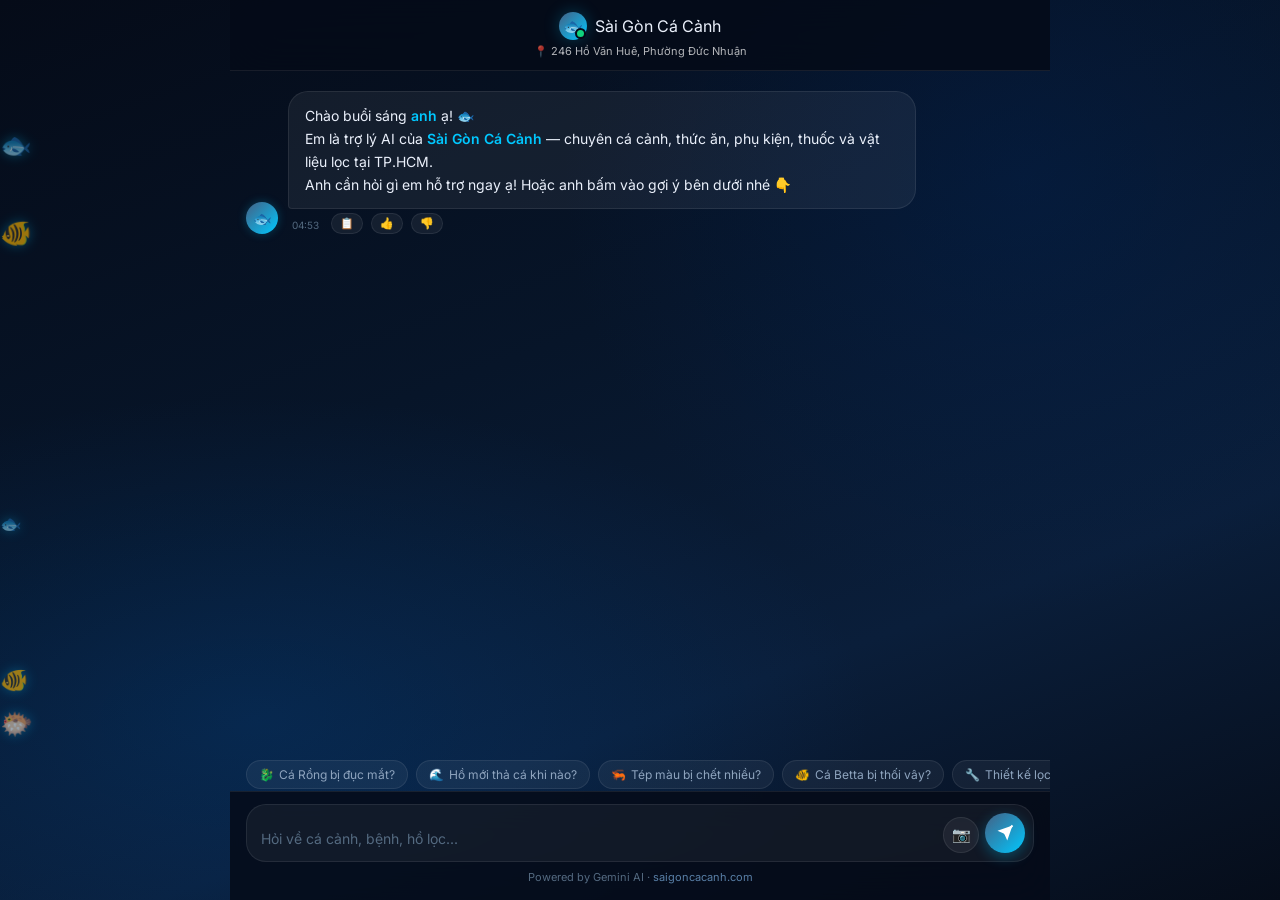
==== index.html @ 9c9b4a6a "Update address to Phuong Duc Nhuan" ====
<!DOCTYPE html>
<html lang="vi">
<head>
  <meta charset="UTF-8" />
  <meta name="viewport" content="width=device-width, initial-scale=1.0" />
  <meta http-equiv="Cache-Control" content="no-cache, no-store, must-revalidate">
  <meta http-equiv="Pragma" content="no-cache">
  <meta http-equiv="Expires" content="0">
  <title>Sài Gòn Cá Cảnh — Trợ Lý AI 🐟</title>
  <meta name="description" content="Hỏi AI về cá cảnh, kỹ thuật nuôi hồ, bệnh cá, sản phẩm từ Sài Gòn Cá Cảnh TP.HCM" />
  <link rel="icon" href="data:image/svg+xml,<svg xmlns='http://www.w3.org/2000/svg' viewBox='0 0 100 100'><text y='.9em' font-size='90'>🐟</text></svg>" />
  <link href="https://fonts.googleapis.com/css2?family=Inter:wght@300;400;500;600;700&display=swap" rel="stylesheet" />
  <link rel="stylesheet" href="style.css" />
  <link rel="stylesheet" href="style-extra.css" />
  <!-- Google Identity Services -->
  <script src="https://accounts.google.com/gsi/client" async defer></script>
</head>
<body>

<!-- ═══ OCEAN BACKGROUND ═══ -->
<div class="ocean-bg">
  <div class="bubbles" id="bubbles"></div>
  <div class="fish-container" id="fish-container"></div>
</div>

<!-- ═══ MAIN APP ═══ -->
<div class="app-wrapper" id="app-wrapper" style="display:flex">

  <header class="chat-header" style="justify-content:center; padding: 12px; flex-direction:column; align-items:center; text-align:center;">
    <div style="display:flex; align-items:center; gap:8px;">
      <div class="bot-avatar" style="width:28px;height:28px;font-size:16px;">🐟</div>
      <div class="bot-name" style="font-size:16px;">Sài Gòn Cá Cảnh</div>
    </div>
    <div style="font-size:11px; color:rgba(255,255,255,0.7); margin-top:4px;">
      📍 246 Hồ Văn Huê, Phường Đức Nhuận
    </div>
  </header>

  <!-- USER INFO BAR (hiện sau khi đăng nhập) -->
  <div class="user-bar" id="user-bar" style="display:none">
    <div class="user-bar-inner">
      <img id="user-avatar" src="" alt="" />
      <span id="user-name-bar">Thành viên</span>
      <span class="member-badge">✓ Thành viên</span>
      <button onclick="signOut()" class="btn-signout">Đăng xuất</button>
    </div>
  </div>

  <!-- MESSAGES -->
  <div class="messages-area" id="messages-area">
    <!-- populated by JS -->
  </div>

  <!-- QUICK REPLIES BAR -->
  <div class="quick-replies-bar" id="quick-replies-bar">
    <!-- populated by JS -->
  </div>

  <!-- IMAGE PREVIEW -->
  <div class="img-preview-wrap" id="img-preview-wrap">
    <div class="img-preview-inner">
      <img id="img-preview" src="" alt="preview" />
      <div>
        <div style="font-size:12px;color:var(--accent);margin-bottom:4px">🔬 Gửi ảnh để AI chẩn đoán</div>
        <button class="btn-remove-img" onclick="removeImage()">✕</button>
      </div>
    </div>
  </div>

  <!-- INPUT AREA -->
  <div class="input-area">
    <div class="input-row">
      <textarea
        id="user-input"
        placeholder="Hỏi về cá cảnh, bệnh, hồ lọc..."
        rows="1"
        onkeydown="handleKeyDown(event)"
        oninput="autoResize(this)"
      ></textarea>
      <div class="input-actions">
        <button class="btn-attach" title="Gửi ảnh cá bệnh để AI chẩn đoán">
          📷
          <input type="file" accept="image/*" onchange="handleImageUpload(event)" />
        </button>
        <button class="btn-send" id="send-btn" onclick="sendMessage()">
          <svg width="18" height="18" viewBox="0 0 24 24" fill="none" stroke="white" stroke-width="2.5">
            <line x1="22" y1="2" x2="11" y2="13"></line>
            <polygon points="22 2 15 22 11 13 2 9 22 2" fill="white" stroke="none"></polygon>
          </svg>
        </button>
      </div>
    </div>
    <div class="input-hint">
      Powered by Gemini AI ·
      <a href="https://saigoncacanh.com" target="_blank">saigoncacanh.com</a>
    </div>
  </div>
</div>



<!-- Scripts -->
<script src="knowledge-base.js?v=4.6"></script>
<script src="products.js?v=4.6"></script>
<script src="chatbot.js?v=4.6"></script>

</body>
</html>
---- style.css ----
/* ============================================================
   CHATBOT.SAIGONCACANH.COM — STYLES
   Design: Dark Ocean Premium Theme
   Colors: #0a0f1e (bg) | #446084 (brand) | #00d4ff (accent)
   ============================================================ */

@import url('https://fonts.googleapis.com/css2?family=Inter:wght@300;400;500;600;700&display=swap');

/* ─── RESET & BASE ─────────────────────────────────────────── */
*, *::before, *::after { box-sizing: border-box; margin: 0; padding: 0; }

:root {
  --bg-deep:      #050b18;
  --bg-dark:      #0a1628;
  --bg-card:      rgba(255,255,255,0.05);
  --bg-card-hover:rgba(255,255,255,0.08);
  --brand:        #446084;
  --brand-light:  #5a80a8;
  --accent:       #00c8ff;
  --accent-glow:  rgba(0,200,255,0.25);
  --gold:         #f5c842;
  --success:      #10d47e;
  --danger:       #ff5252;
  --text-primary: #eaf0fb;
  --text-secondary:#8fa5bf;
  --text-muted:   #546a80;
  --border:       rgba(255,255,255,0.08);
  --border-bright:rgba(0,200,255,0.25);
  --glass:        rgba(10,22,40,0.7);
  --radius-sm:    8px;
  --radius-md:    14px;
  --radius-lg:    20px;
  --radius-xl:    28px;
  --shadow-sm:    0 2px 12px rgba(0,0,0,0.3);
  --shadow-md:    0 8px 32px rgba(0,0,0,0.5);
  --shadow-glow:  0 0 30px rgba(0,200,255,0.15);
  --transition:   0.25s cubic-bezier(0.4,0,0.2,1);
  --font:         'Inter', -apple-system, sans-serif;
}

html { height: 100%; scroll-behavior: smooth; }

body {
  font-family: var(--font);
  background: var(--bg-deep);
  color: var(--text-primary);
  height: 100%;
  min-height: 100vh;
  overflow-x: hidden;
  -webkit-font-smoothing: antialiased;
}

/* ─── OCEAN BACKGROUND ─────────────────────────────────────── */
.ocean-bg {
  position: fixed; inset: 0; z-index: 0;
  background:
    radial-gradient(ellipse 80% 60% at 20% 80%, rgba(0,80,160,0.25) 0%, transparent 60%),
    radial-gradient(ellipse 60% 80% at 80% 20%, rgba(0,40,100,0.3) 0%, transparent 60%),
    linear-gradient(160deg, #050b18 0%, #071529 40%, #0a1e3a 70%, #060d1a 100%);
  overflow: hidden;
}

/* Bubbles */
.bubbles { position: absolute; inset: 0; pointer-events: none; }
.bubble {
  position: absolute;
  bottom: -60px;
  border-radius: 50%;
  background: radial-gradient(circle at 30% 30%, rgba(0,200,255,0.4), rgba(0,100,200,0.1));
  border: 1px solid rgba(0,200,255,0.2);
  animation: floatUp linear infinite;
  opacity: 0;
}
@keyframes floatUp {
  0%   { transform: translateY(0) translateX(0) scale(1); opacity: 0; }
  10%  { opacity: 0.6; }
  90%  { opacity: 0.2; }
  100% { transform: translateY(-110vh) translateX(30px) scale(0.5); opacity: 0; }
}

/* Fish swimming */
.fish-container { position: absolute; inset: 0; pointer-events: none; }
.fish {
  position: absolute;
  font-size: 22px;
  animation: swimAcross linear infinite;
  filter: drop-shadow(0 0 6px rgba(0,200,255,0.5));
  opacity: 0.6;
}
.fish.flipped { transform: scaleX(-1); }
@keyframes swimAcross {
  0%   { transform: translateX(-80px); opacity: 0; }
  5%   { opacity: 0.7; }
  95%  { opacity: 0.7; }
  100% { transform: translateX(calc(100vw + 80px)); opacity: 0; }
}

/* ─── LAYOUT ────────────────────────────────────────────────── */
.app-wrapper {
  position: relative; z-index: 1;
  display: flex; flex-direction: column;
  height: 100vh; height: 100dvh;
  max-width: 820px;
  margin: 0 auto;
}

/* ─── HEADER ────────────────────────────────────────────────── */
.chat-header {
  display: flex; align-items: center; justify-content: space-between;
  padding: 14px 20px;
  background: rgba(5,11,24,0.85);
  backdrop-filter: blur(20px);
  border-bottom: 1px solid var(--border);
  flex-shrink: 0;
  position: relative;
  z-index: 10;
}

.header-left { display: flex; align-items: center; gap: 14px; }

.bot-avatar {
  width: 44px; height: 44px;
  background: linear-gradient(135deg, var(--brand), var(--accent));
  border-radius: 50%;
  display: flex; align-items: center; justify-content: center;
  font-size: 22px;
  box-shadow: 0 0 16px var(--accent-glow);
  position: relative; flex-shrink: 0;
}
.bot-avatar::after {
  content: '';
  position: absolute; bottom: 1px; right: 1px;
  width: 11px; height: 11px;
  background: var(--success);
  border-radius: 50%;
  border: 2px solid var(--bg-deep);
}

.bot-info .bot-name {
  font-size: 15px; font-weight: 600;
  color: var(--text-primary);
  letter-spacing: 0.01em;
}
.bot-info .bot-status {
  font-size: 11px; color: var(--success);
  display: flex; align-items: center; gap: 4px; margin-top: 1px;
}
.bot-info .bot-status::before {
  content: ''; width: 6px; height: 6px;
  background: var(--success); border-radius: 50%;
  animation: pulse 2s ease infinite;
}
@keyframes pulse { 0%,100%{opacity:1} 50%{opacity:0.4} }

.header-right { display: flex; align-items: center; gap: 10px; }

.btn-zalo {
  display: flex; align-items: center; gap: 6px;
  padding: 7px 14px;
  background: linear-gradient(135deg, #0068ff, #0050cc);
  color: white; text-decoration: none;
  border-radius: 20px;
  font-size: 12px; font-weight: 600;
  transition: var(--transition);
  box-shadow: 0 4px 12px rgba(0,104,255,0.4);
  white-space: nowrap;
}
.btn-zalo:hover {
  transform: translateY(-1px);
  box-shadow: 0 6px 20px rgba(0,104,255,0.5);
}

.btn-hotline {
  display: flex; align-items: center; gap: 5px;
  padding: 7px 12px;
  background: rgba(255,255,255,0.07);
  border: 1px solid var(--border);
  color: var(--text-secondary);
  text-decoration: none; border-radius: 20px;
  font-size: 11px;
  transition: var(--transition);
}
.btn-hotline:hover { background: rgba(255,255,255,0.12); color: var(--text-primary); }

.btn-icon-header {
  width: 34px; height: 34px;
  background: rgba(255,255,255,0.06);
  border: 1px solid var(--border);
  color: var(--text-secondary);
  border-radius: 50%;
  display: flex; align-items: center; justify-content: center;
  cursor: pointer; font-size: 14px;
  transition: var(--transition);
}
.btn-icon-header:hover { background: rgba(255,255,255,0.12); color: var(--text-primary); }

/* ─── WELCOME SCREEN ────────────────────────────────────────── */
.welcome-screen {
  flex: 1; display: flex; flex-direction: column;
  align-items: center; justify-content: center;
  padding: 30px 20px; text-align: center;
  gap: 24px; overflow-y: auto;
}

.welcome-badge {
  display: inline-flex; align-items: center; gap: 8px;
  padding: 6px 16px;
  background: rgba(0,200,255,0.1);
  border: 1px solid var(--border-bright);
  border-radius: 20px;
  font-size: 12px; color: var(--accent);
  font-weight: 500;
}

.welcome-screen h1 {
  font-size: clamp(22px, 5vw, 32px);
  font-weight: 700; line-height: 1.2;
  background: linear-gradient(135deg, #eaf0fb 0%, var(--accent) 100%);
  -webkit-background-clip: text; -webkit-text-fill-color: transparent;
  background-clip: text;
}

.welcome-screen p {
  font-size: 14px; color: var(--text-secondary);
  line-height: 1.7; max-width: 480px;
}

.welcome-features {
  display: flex; gap: 12px; flex-wrap: wrap;
  justify-content: center; max-width: 500px;
}
.feature-chip {
  display: flex; align-items: center; gap: 6px;
  padding: 8px 14px;
  background: var(--bg-card);
  border: 1px solid var(--border);
  border-radius: 12px;
  font-size: 12px; color: var(--text-secondary);
  transition: var(--transition);
}
.feature-chip:hover { border-color: var(--border-bright); color: var(--text-primary); }

.welcome-grid {
  display: grid;
  grid-template-columns: repeat(auto-fill, minmax(200px, 1fr));
  gap: 10px; width: 100%; max-width: 560px;
}
.suggest-card {
  display: flex; align-items: center; gap: 10px;
  padding: 12px 14px;
  background: var(--bg-card);
  border: 1px solid var(--border);
  border-radius: var(--radius-md);
  cursor: pointer; text-align: left;
  transition: var(--transition); color: var(--text-primary);
  font-size: 13px; font-family: var(--font);
}
.suggest-card:hover {
  background: var(--bg-card-hover);
  border-color: var(--border-bright);
  transform: translateY(-2px);
  box-shadow: var(--shadow-glow);
}
.suggest-card span.icon { font-size: 20px; flex-shrink: 0; }

/* ─── MESSAGES AREA ─────────────────────────────────────────── */
.messages-area {
  flex: 1; overflow-y: auto; overflow-x: hidden;
  padding: 20px 16px 10px;
  display: flex; flex-direction: column; gap: 6px;
  scroll-behavior: smooth;
}
.messages-area::-webkit-scrollbar { width: 4px; }
.messages-area::-webkit-scrollbar-track { background: transparent; }
.messages-area::-webkit-scrollbar-thumb { background: var(--brand); border-radius: 4px; }

/* Day divider */
.day-divider {
  text-align: center; margin: 12px 0;
  font-size: 11px; color: var(--text-muted);
  position: relative;
}
.day-divider::before, .day-divider::after {
  content: ''; position: absolute; top: 50%;
  width: calc(50% - 50px); height: 1px;
  background: var(--border);
}
.day-divider::before { left: 0; }
.day-divider::after  { right: 0; }

/* Message row */
.msg-row {
  display: flex; gap: 10px; max-width: 85%;
  animation: msgIn 0.3s cubic-bezier(0.4,0,0.2,1);
}
@keyframes msgIn {
  from { opacity: 0; transform: translateY(10px); }
  to   { opacity: 1; transform: translateY(0); }
}
.msg-row.user { align-self: flex-end; flex-direction: row-reverse; }
.msg-row.bot  { align-self: flex-start; }

.msg-avatar {
  width: 32px; height: 32px;
  border-radius: 50%; flex-shrink: 0;
  display: flex; align-items: center; justify-content: center;
  font-size: 15px; align-self: flex-end;
}
.msg-row.bot .msg-avatar {
  background: linear-gradient(135deg, var(--brand), var(--accent));
  box-shadow: 0 0 10px var(--accent-glow);
}
.msg-row.user .msg-avatar {
  background: linear-gradient(135deg, #3a4a6b, #2a3550);
  border: 1px solid rgba(255,255,255,0.1);
}

.msg-bubble {
  padding: 12px 16px;
  border-radius: var(--radius-lg);
  font-size: 14px; line-height: 1.65;
  word-break: break-word; position: relative;
}
.msg-row.bot .msg-bubble {
  background: rgba(255,255,255,0.06);
  border: 1px solid var(--border);
  border-bottom-left-radius: 4px;
  color: var(--text-primary);
}
.msg-row.user .msg-bubble {
  background: linear-gradient(135deg, var(--brand) 0%, #2e5070 100%);
  border: 1px solid rgba(68,96,132,0.5);
  border-bottom-right-radius: 4px;
  color: white;
}

/* Bubble text formatting */
.msg-bubble strong { color: var(--accent); font-weight: 600; }
.msg-bubble em { font-style: italic; color: var(--text-secondary); }
.msg-bubble a { color: var(--accent); text-decoration: underline; }
.msg-bubble a:hover { color: white; }
.msg-bubble ul, .msg-bubble ol { padding-left: 18px; margin: 6px 0; }
.msg-bubble li { margin-bottom: 4px; }
.msg-bubble code {
  background: rgba(0,0,0,0.3); padding: 2px 6px;
  border-radius: 4px; font-size: 12px; color: var(--accent);
}

/* Article link card */
.article-card {
  margin-top: 10px; padding: 10px 12px;
  background: rgba(0,200,255,0.05);
  border: 1px solid rgba(0,200,255,0.2);
  border-radius: var(--radius-md);
  display: flex; align-items: center; gap: 8px;
}
.article-card a {
  font-size: 12px; color: var(--accent);
  text-decoration: none; flex: 1; line-height: 1.4;
}
.article-card a:hover { text-decoration: underline; }
.article-card .read-icon { font-size: 16px; flex-shrink: 0; }

/* Image in message */
.msg-image {
  max-width: 220px; border-radius: var(--radius-md);
  margin-bottom: 8px; display: block;
  border: 1px solid var(--border);
}

/* Message actions */
.msg-actions {
  display: flex; gap: 6px;
  margin-top: 6px; justify-content: flex-end;
}
.msg-action-btn {
  background: rgba(255,255,255,0.06); border: 1px solid var(--border);
  color: var(--text-muted); font-size: 11px;
  padding: 3px 8px; border-radius: 20px; cursor: pointer;
  transition: var(--transition); display: flex; align-items: center; gap: 4px;
}
.msg-action-btn:hover { background: rgba(255,255,255,0.12); color: var(--text-primary); }

/* Timestamp */
.msg-time {
  font-size: 10px; color: var(--text-muted);
  margin-top: 3px; padding: 0 4px;
}
.msg-row.user .msg-time { text-align: right; }

/* ─── TYPING INDICATOR ──────────────────────────────────────── */
.typing-indicator .msg-bubble {
  display: flex; align-items: center; gap: 5px;
  padding: 14px 18px; min-width: 60px;
}
.typing-dot {
  width: 7px; height: 7px;
  background: var(--accent);
  border-radius: 50%;
  animation: typingBounce 1.4s ease infinite;
}
.typing-dot:nth-child(2) { animation-delay: 0.2s; }
.typing-dot:nth-child(3) { animation-delay: 0.4s; }
@keyframes typingBounce {
  0%,60%,100%{ transform: translateY(0); opacity: 0.5; }
  30%        { transform: translateY(-8px); opacity: 1; }
}

/* ─── QUICK REPLIES ─────────────────────────────────────────── */
.quick-replies-bar {
  display: flex; gap: 8px; padding: 8px 16px 2px;
  overflow-x: auto; flex-shrink: 0;
}
.quick-replies-bar::-webkit-scrollbar { display: none; }
.qr-chip {
  display: flex; align-items: center; gap: 5px;
  padding: 6px 12px; white-space: nowrap;
  background: var(--bg-card);
  border: 1px solid var(--border);
  border-radius: 20px; cursor: pointer;
  font-size: 12px; color: var(--text-secondary);
  font-family: var(--font);
  transition: var(--transition);
}
.qr-chip:hover {
  border-color: var(--border-bright);
  color: var(--text-primary);
  background: var(--bg-card-hover);
}

/* ─── INPUT AREA ────────────────────────────────────────────── */
.input-area {
  padding: 12px 16px 16px; flex-shrink: 0;
  background: rgba(5,11,24,0.85);
  backdrop-filter: blur(20px);
  border-top: 1px solid var(--border);
}

.input-row {
  display: flex; align-items: flex-end; gap: 10px;
  background: rgba(255,255,255,0.05);
  border: 1px solid var(--border);
  border-radius: var(--radius-lg);
  padding: 8px 8px 8px 14px;
  transition: var(--transition);
}
.input-row:focus-within {
  border-color: var(--border-bright);
  box-shadow: 0 0 0 3px var(--accent-glow);
}

#user-input {
  flex: 1; background: transparent; border: none; outline: none;
  color: var(--text-primary); font-family: var(--font);
  font-size: 14px; line-height: 1.5;
  resize: none; max-height: 120px; min-height: 22px;
  padding: 4px 0;
}
#user-input::placeholder { color: var(--text-muted); }
#user-input::-webkit-scrollbar { width: 3px; }
#user-input::-webkit-scrollbar-thumb { background: var(--border); border-radius: 3px; }

.input-actions { display: flex; align-items: flex-end; gap: 6px; flex-shrink: 0; }

.btn-attach {
  width: 36px; height: 36px;
  background: rgba(255,255,255,0.06);
  border: 1px solid var(--border);
  border-radius: 50%; cursor: pointer;
  display: flex; align-items: center; justify-content: center;
  font-size: 15px; transition: var(--transition); color: var(--text-secondary);
  position: relative;
}
.btn-attach:hover { background: rgba(255,255,255,0.12); color: var(--accent); }
.btn-attach input[type="file"] {
  position: absolute; inset: 0; opacity: 0; cursor: pointer; font-size: 0;
}

.btn-send {
  width: 40px; height: 40px;
  background: linear-gradient(135deg, var(--brand), var(--accent));
  border: none; border-radius: 50%; cursor: pointer;
  display: flex; align-items: center; justify-content: center;
  transition: var(--transition); flex-shrink: 0;
  box-shadow: 0 4px 14px rgba(0,200,255,0.3);
}
.btn-send:hover { transform: scale(1.08); box-shadow: 0 6px 20px rgba(0,200,255,0.45); }
.btn-send:active { transform: scale(0.96); }
.btn-send:disabled { opacity: 0.5; cursor: not-allowed; transform: none; }
.btn-send svg { color: white; }

.input-hint {
  text-align: center; font-size: 11px; color: var(--text-muted);
  margin-top: 8px;
}
.input-hint a { color: var(--brand-light); text-decoration: none; }
.input-hint a:hover { color: var(--accent); }

/* Preview image before sending */
.img-preview-wrap {
  padding: 8px 16px 0;
  display: none; flex-shrink: 0;
}
.img-preview-inner {
  display: inline-flex; align-items: center; gap: 8px;
  background: var(--bg-card);
  border: 1px solid var(--border);
  border-radius: var(--radius-md);
  padding: 8px 10px;
}
.img-preview-inner img { height: 60px; border-radius: 6px; }
.btn-remove-img {
  background: var(--danger); border: none; color: white;
  width: 22px; height: 22px; border-radius: 50%;
  cursor: pointer; font-size: 12px; display: flex;
  align-items: center; justify-content: center;
}

/* ─── API KEY SETUP OVERLAY ─────────────────────────────────── */
.setup-overlay {
  position: fixed; inset: 0; z-index: 100;
  background: rgba(0,0,0,0.85);
  backdrop-filter: blur(12px);
  display: flex; align-items: center; justify-content: center;
  padding: 20px;
}
.setup-box {
  background: linear-gradient(160deg, #0d1e35, #071525);
  border: 1px solid var(--border-bright);
  border-radius: var(--radius-xl);
  padding: 36px 32px;
  max-width: 460px; width: 100%;
  box-shadow: var(--shadow-md), var(--shadow-glow);
}
.setup-box h2 {
  font-size: 22px; font-weight: 700;
  background: linear-gradient(135deg, #eaf0fb, var(--accent));
  -webkit-background-clip: text; -webkit-text-fill-color: transparent;
  background-clip: text; margin-bottom: 10px;
}
.setup-box p { font-size: 13px; color: var(--text-secondary); line-height: 1.6; margin-bottom: 20px; }
.setup-steps {
  display: flex; flex-direction: column; gap: 10px;
  margin-bottom: 20px;
}
.setup-step {
  display: flex; align-items: flex-start; gap: 12px;
  background: var(--bg-card); border: 1px solid var(--border);
  border-radius: var(--radius-md); padding: 10px 14px;
}
.step-num {
  width: 24px; height: 24px; background: var(--brand);
  border-radius: 50%; display: flex; align-items: center;
  justify-content: center; font-size: 11px; font-weight: 700;
  flex-shrink: 0; margin-top: 1px;
}
.step-text { font-size: 13px; color: var(--text-secondary); line-height: 1.5; }
.step-text a { color: var(--accent); }

.api-input-wrap { position: relative; margin-bottom: 16px; }
.api-input-wrap input {
  width: 100%; padding: 12px 50px 12px 14px;
  background: rgba(0,0,0,0.3);
  border: 1px solid var(--border);
  border-radius: var(--radius-md); color: var(--text-primary);
  font-family: var(--font); font-size: 13px;
  outline: none; transition: var(--transition);
  letter-spacing: 0.03em;
}
.api-input-wrap input:focus { border-color: var(--border-bright); box-shadow: 0 0 0 3px var(--accent-glow); }
.btn-toggle-key {
  position: absolute; right: 12px; top: 50%; transform: translateY(-50%);
  background: none; border: none; color: var(--text-muted); cursor: pointer;
  font-size: 16px;
}

.btn-activate {
  width: 100%; padding: 13px;
  background: linear-gradient(135deg, var(--brand), var(--accent));
  border: none; border-radius: var(--radius-md);
  color: white; font-family: var(--font); font-size: 14px; font-weight: 600;
  cursor: pointer; transition: var(--transition);
  box-shadow: 0 4px 16px rgba(0,200,255,0.3);
}
.btn-activate:hover { transform: translateY(-2px); box-shadow: 0 8px 24px rgba(0,200,255,0.4); }

.setup-note { font-size: 11px; color: var(--text-muted); margin-top: 12px; text-align: center; line-height: 1.5; }
.setup-note a { color: var(--brand-light); }

/* ─── TOAST NOTIFICATION ────────────────────────────────────── */
.toast {
  position: fixed; top: 20px; left: 50%; transform: translateX(-50%);
  z-index: 999; padding: 10px 20px;
  background: rgba(10,22,40,0.95); border: 1px solid var(--border-bright);
  border-radius: 30px; font-size: 13px;
  color: var(--text-primary); box-shadow: var(--shadow-md);
  animation: toastIn 0.3s ease, toastOut 0.3s ease 2.5s forwards;
  pointer-events: none; white-space: nowrap;
}
@keyframes toastIn  { from{opacity:0;transform:translateX(-50%) translateY(-10px)} to{opacity:1;transform:translateX(-50%) translateY(0)} }
@keyframes toastOut { from{opacity:1} to{opacity:0} }

/* ─── SCROLLBAR GLOBAL ──────────────────────────────────────── */
::-webkit-scrollbar { width: 5px; height: 5px; }
::-webkit-scrollbar-track { background: transparent; }
::-webkit-scrollbar-thumb { background: rgba(68,96,132,0.5); border-radius: 4px; }

/* ─── RESPONSIVE ────────────────────────────────────────────── */
@media (max-width: 600px) {
  .chat-header { padding: 10px 14px; }
  .btn-hotline { display: none; }
  .bot-avatar { width: 38px; height: 38px; font-size: 18px; }
  .welcome-grid { grid-template-columns: 1fr 1fr; }
  .messages-area { padding: 14px 12px 6px; }
  .input-area { padding: 10px 12px 14px; }
  .setup-box { padding: 24px 18px; }
}
@media (max-width: 360px) {
  .welcome-grid { grid-template-columns: 1fr; }
  .btn-zalo span { display: none; }
}

/* ─── STREAMING CURSOR (V4.2) ──────────────────────────────── */
.streaming-cursor {
  color: var(--accent);
  font-weight: 700;
  animation: blink-cursor 0.8s step-end infinite;
}
@keyframes blink-cursor {
  0%, 100% { opacity: 1; }
  50% { opacity: 0; }
}
---- style-extra.css ----
/* ── Thêm vào style.css (phần bổ sung) ─────────────────────── */

/* USER BAR */
.user-bar {
  display: flex; align-items: center;
  padding: 8px 20px;
  background: rgba(0,200,255,0.05);
  border-bottom: 1px solid rgba(0,200,255,0.1);
  flex-shrink: 0;
}
.user-bar-inner {
  display: flex; align-items: center; gap: 10px;
  width: 100%; font-size: 13px;
}
.user-bar-inner img {
  width: 26px; height: 26px; border-radius: 50%;
  border: 1px solid var(--border-bright);
}
.member-badge {
  background: rgba(16,212,126,0.15);
  border: 1px solid rgba(16,212,126,0.3);
  color: var(--success); font-size: 11px; font-weight: 600;
  padding: 2px 8px; border-radius: 10px;
}
.btn-signout {
  margin-left: auto; background: none; border: 1px solid var(--border);
  color: var(--text-muted); font-size: 11px;
  padding: 3px 10px; border-radius: 10px; cursor: pointer;
  transition: var(--transition);
}
.btn-signout:hover { border-color: var(--danger); color: var(--danger); }

/* MODAL */
.modal-overlay {
  position: fixed; inset: 0; z-index: 200;
  background: rgba(0,0,0,0.85);
  backdrop-filter: blur(12px);
  display: flex; align-items: center; justify-content: center;
  padding: 20px;
}
.modal-box {
  background: linear-gradient(160deg, #0d1e35, #071525);
  border: 1px solid var(--border-bright);
  border-radius: var(--radius-xl);
  padding: 36px 30px; max-width: 420px; width: 100%;
  box-shadow: var(--shadow-md), var(--shadow-glow);
  text-align: center;
}
.modal-box h3 {
  font-size: 20px; font-weight: 700; margin-bottom: 10px;
  background: linear-gradient(135deg, #eaf0fb, var(--accent));
  -webkit-background-clip: text; -webkit-text-fill-color: transparent;
  background-clip: text;
}
.modal-box p { font-size: 13px; color: var(--text-secondary); line-height: 1.7; }
.modal-divider {
  color: var(--text-muted); font-size: 12px; margin: 16px 0;
  position: relative;
}
.modal-divider::before, .modal-divider::after {
  content: ''; position: absolute; top: 50%;
  width: calc(50% - 30px); height: 1px; background: var(--border);
}
.modal-divider::before { left: 0; }
.modal-divider::after  { right: 0; }

.btn-zalo-modal {
  display: flex; align-items: center; justify-content: center; gap: 8px;
  width: 100%; padding: 12px;
  background: rgba(0,104,255,0.15);
  border: 1px solid rgba(0,104,255,0.4);
  color: #4da3ff; text-decoration: none;
  border-radius: var(--radius-md); font-size: 13px; font-weight: 600;
  transition: var(--transition); margin-bottom: 12px;
}
.btn-zalo-modal:hover { background: rgba(0,104,255,0.25); color: white; }

.btn-close-modal {
  background: rgba(255,255,255,0.06); border: 1px solid var(--border);
  color: var(--text-muted); font-family: var(--font); font-size: 13px;
  padding: 8px 24px; border-radius: 20px; cursor: pointer;
  transition: var(--transition);
}
.btn-close-modal:hover { background: rgba(255,255,255,0.12); color: var(--text-primary); }

/* SETTINGS GROUP */
.settings-group { margin-bottom: 14px; text-align: left; }
.settings-group label {
  display: block; font-size: 12px; color: var(--text-secondary);
  margin-bottom: 6px; font-weight: 500;
}
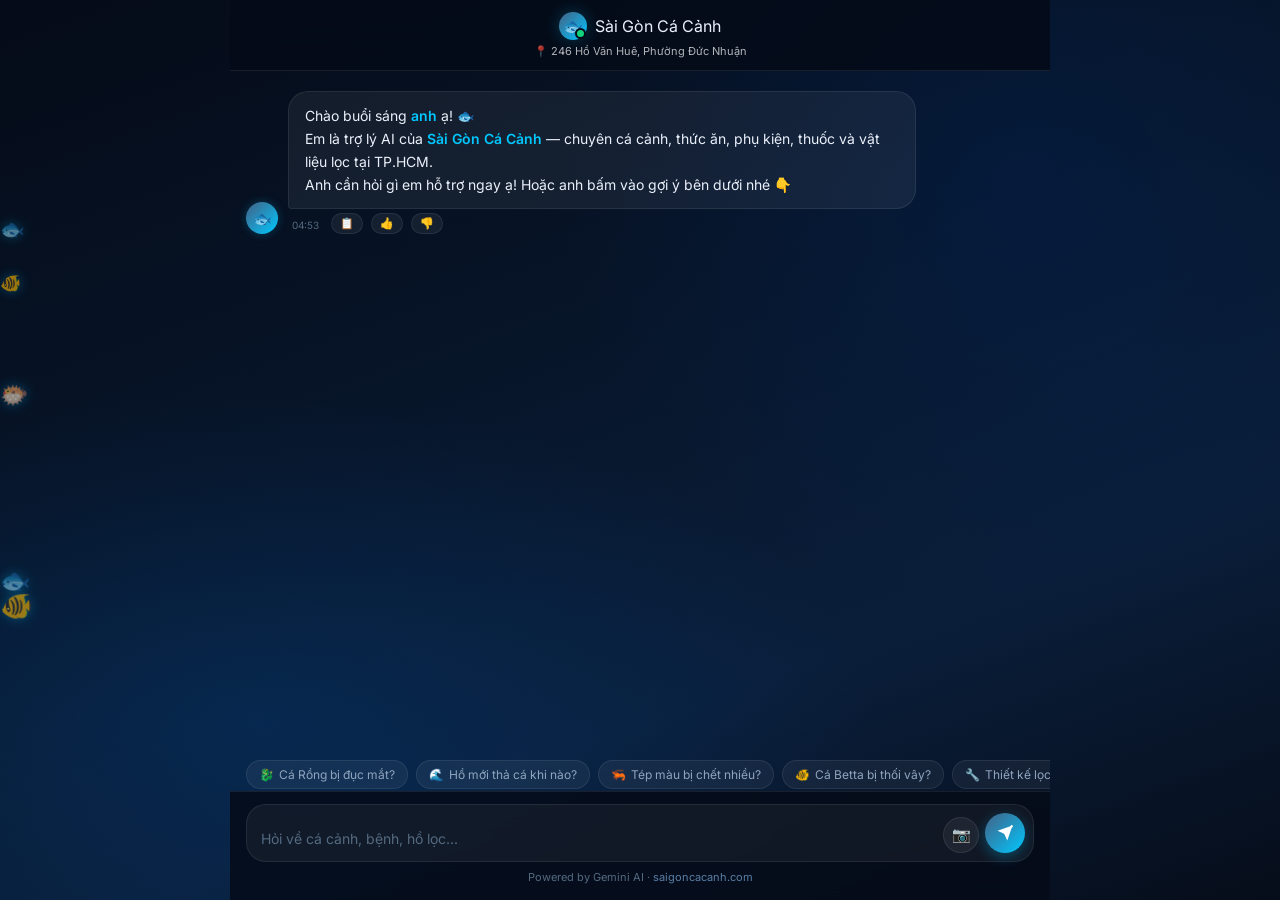
==== commit b365fee0: "Update default model to gemini-2.0-flash and add geolocation request timeout" ====
--- a/index.html
+++ b/index.html
@@ -100,9 +100,9 @@
 
 
 <!-- Scripts -->
-<script src="knowledge-base.js?v=4.6"></script>
-<script src="products.js?v=4.6"></script>
-<script src="chatbot.js?v=4.6"></script>
+<script src="knowledge-base.js?v=4.7"></script>
+<script src="products.js?v=4.7"></script>
+<script src="chatbot.js?v=4.7"></script>
 
 </body>
 </html>
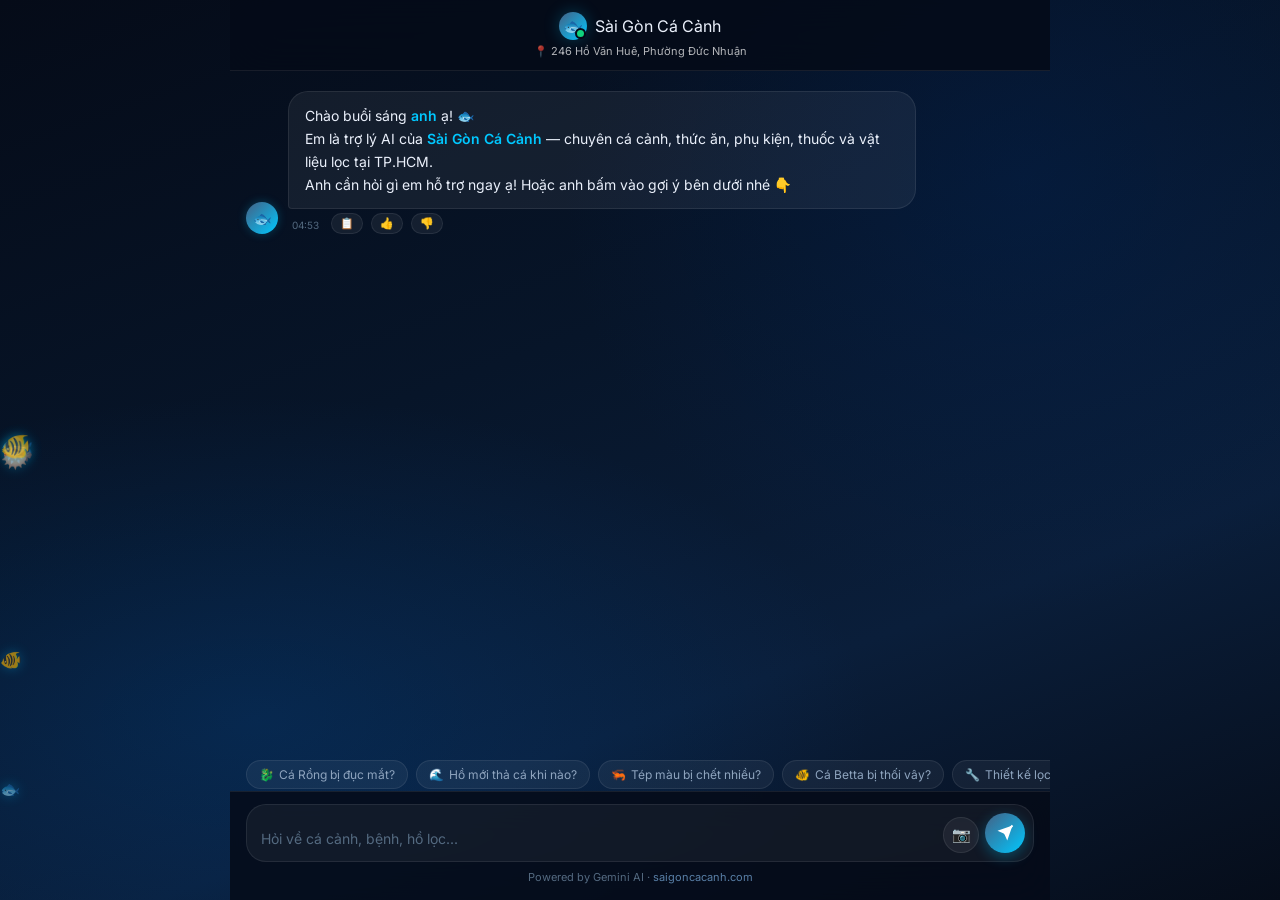
==== commit ecab8b6c: "Update widget.js and chatbot.js to securely sync logged-in WordPress user info and bypass client cac" ====
--- a/index.html
+++ b/index.html
@@ -100,9 +100,9 @@
 
 
 <!-- Scripts -->
-<script src="knowledge-base.js?v=4.7"></script>
-<script src="products.js?v=4.7"></script>
-<script src="chatbot.js?v=4.7"></script>
+<script src="knowledge-base.js?v=4.8"></script>
+<script src="products.js?v=4.8"></script>
+<script src="chatbot.js?v=4.8"></script>
 
 </body>
 </html>
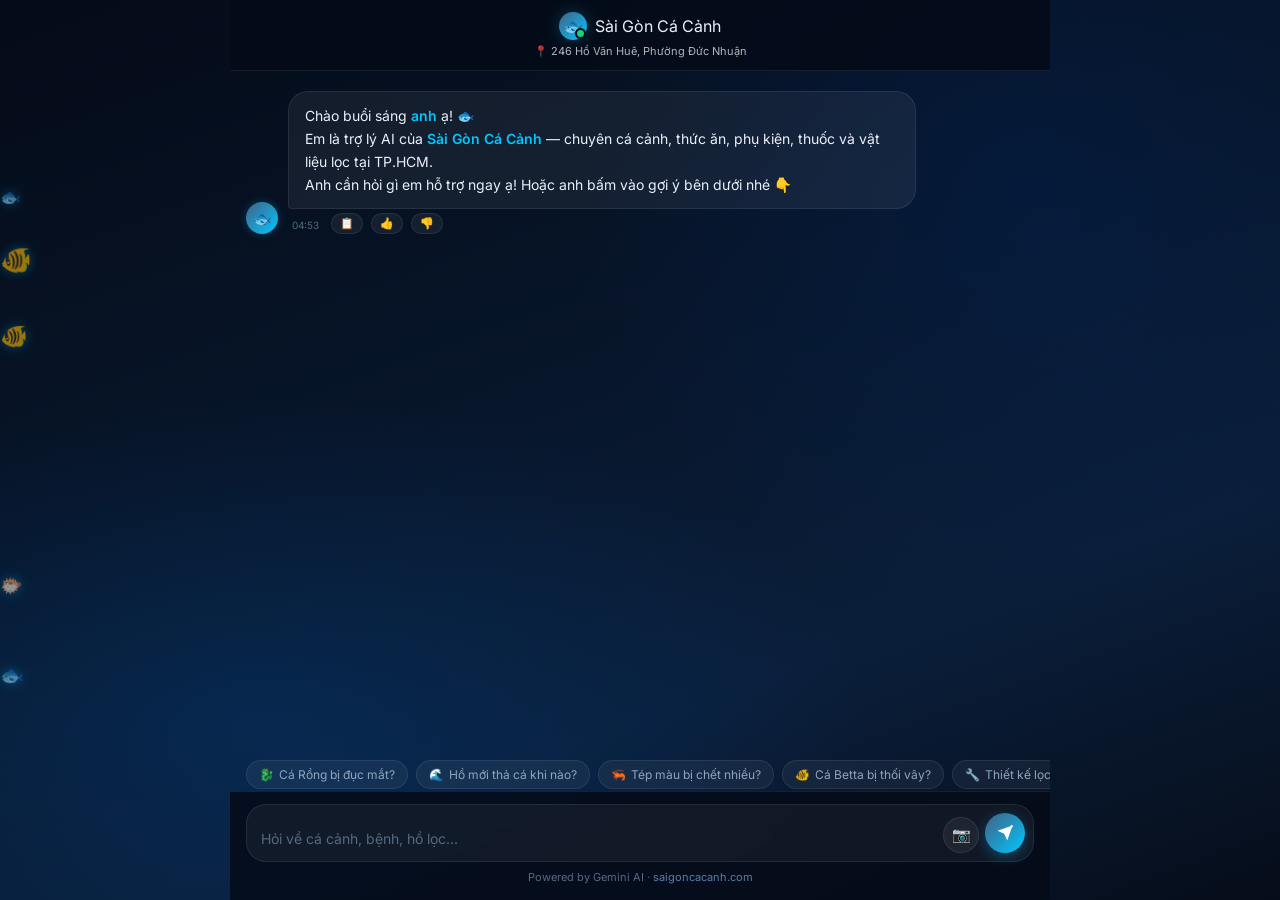
==== commit 33fccdb4: "Support user_name/user_email params and auto-reset guest count to 0 in chatbot.js" ====
--- a/index.html
+++ b/index.html
@@ -100,9 +100,9 @@
 
 
 <!-- Scripts -->
-<script src="knowledge-base.js?v=4.8"></script>
-<script src="products.js?v=4.8"></script>
-<script src="chatbot.js?v=4.8"></script>
+<script src="knowledge-base.js?v=4.9"></script>
+<script src="products.js?v=4.9"></script>
+<script src="chatbot.js?v=4.9"></script>
 
 </body>
 </html>
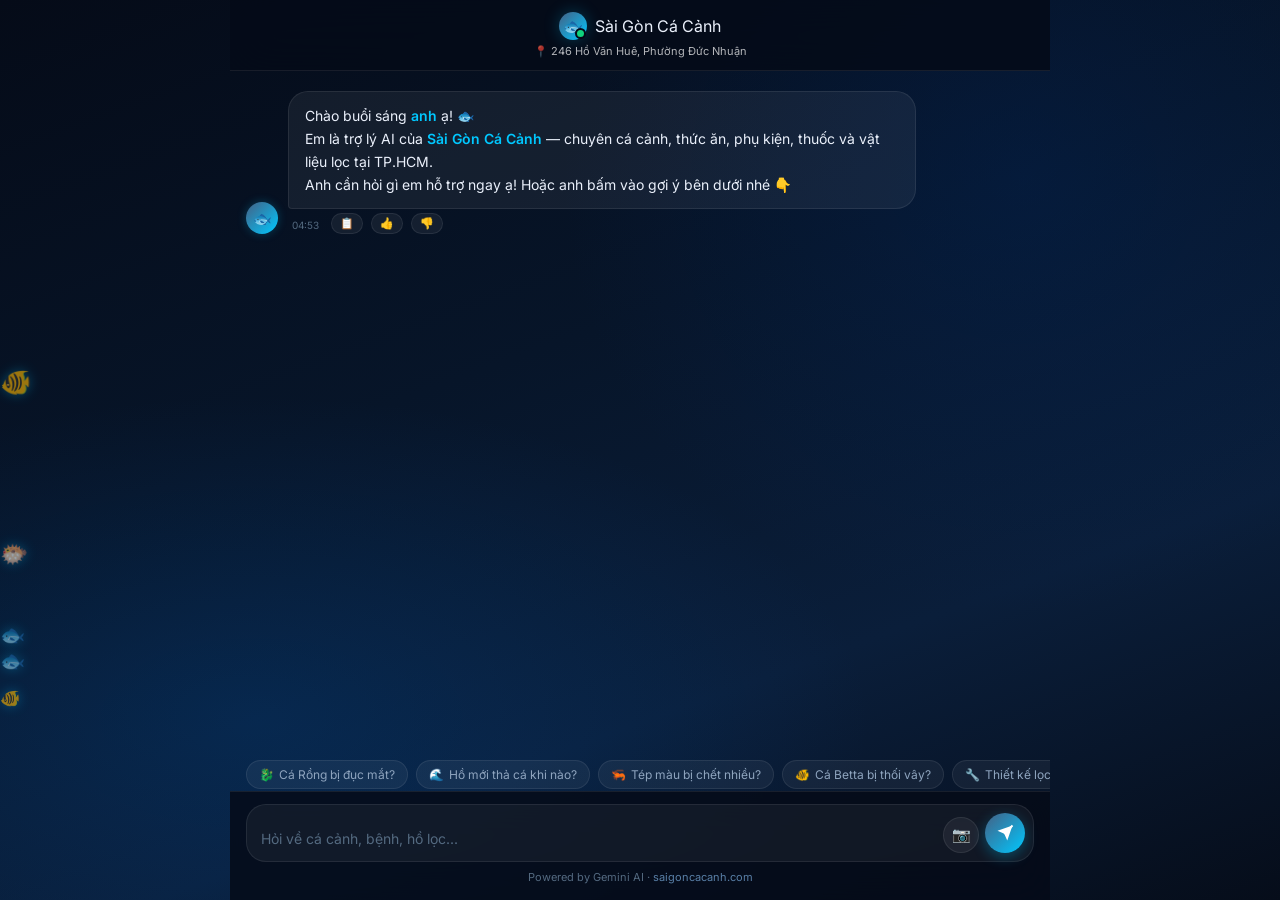
==== commit be4d8bfe: "Fix critical rendering bug where AI response text was not added to the chat UI in chatbot.js" ====
--- a/index.html
+++ b/index.html
@@ -100,9 +100,9 @@
 
 
 <!-- Scripts -->
-<script src="knowledge-base.js?v=4.9"></script>
-<script src="products.js?v=4.9"></script>
-<script src="chatbot.js?v=4.9"></script>
+<script src="knowledge-base.js?v=5.0"></script>
+<script src="products.js?v=5.0"></script>
+<script src="chatbot.js?v=5.0"></script>
 
 </body>
 </html>
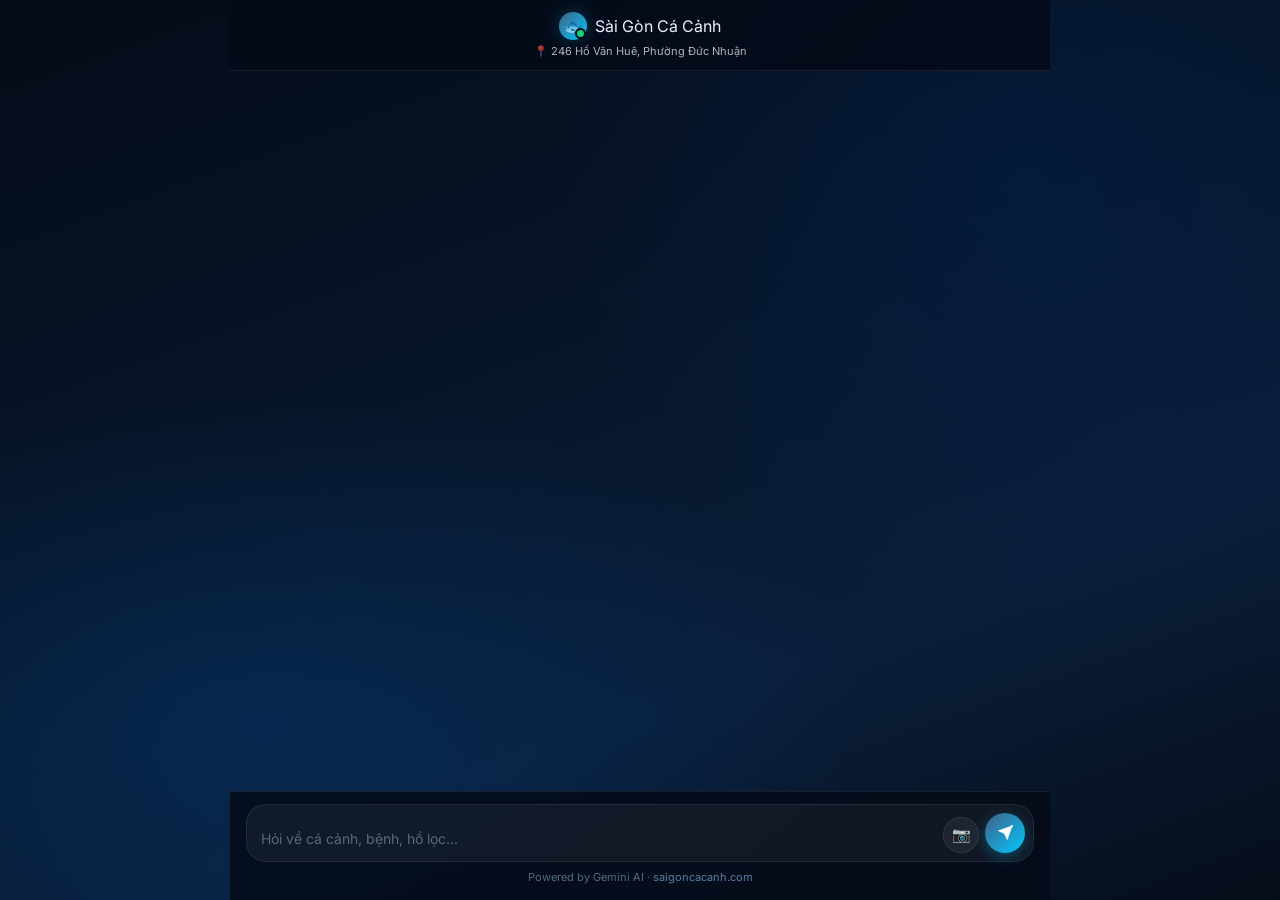
==== commit 12d623cd: "Force script cache busting version to v9.9.9 in index.html" ====
--- a/index.html
+++ b/index.html
@@ -100,9 +100,9 @@
 
 
 <!-- Scripts -->
-<script src="knowledge-base.js?v=5.0"></script>
-<script src="products.js?v=5.0"></script>
-<script src="chatbot.js?v=5.0"></script>
+<script src="knowledge-base.js?v=9.9.9"></script>
+<script src="products.js?v=9.9.9"></script>
+<script src="chatbot.js?v=9.9.9"></script>
 
 </body>
 </html>
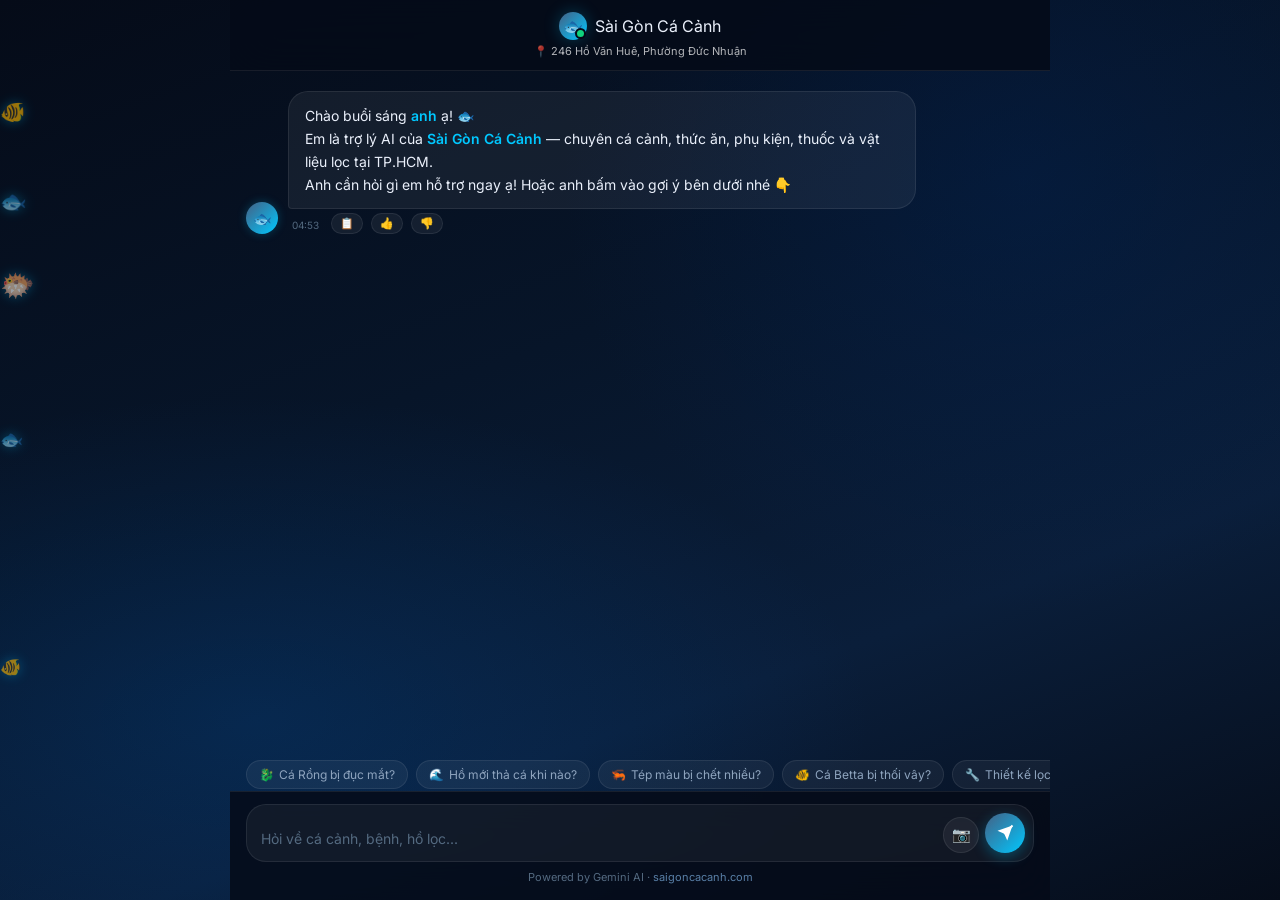
==== commit a0dcb09f: "Bump script cache version to 10.0.0 to force browser refresh after fixing syntax error" ====
--- a/index.html
+++ b/index.html
@@ -100,9 +100,9 @@
 
 
 <!-- Scripts -->
-<script src="knowledge-base.js?v=9.9.9"></script>
-<script src="products.js?v=9.9.9"></script>
-<script src="chatbot.js?v=9.9.9"></script>
+<script src="knowledge-base.js?v=10.0.0"></script>
+<script src="products.js?v=10.0.0"></script>
+<script src="chatbot.js?v=10.0.0"></script>
 
 </body>
 </html>
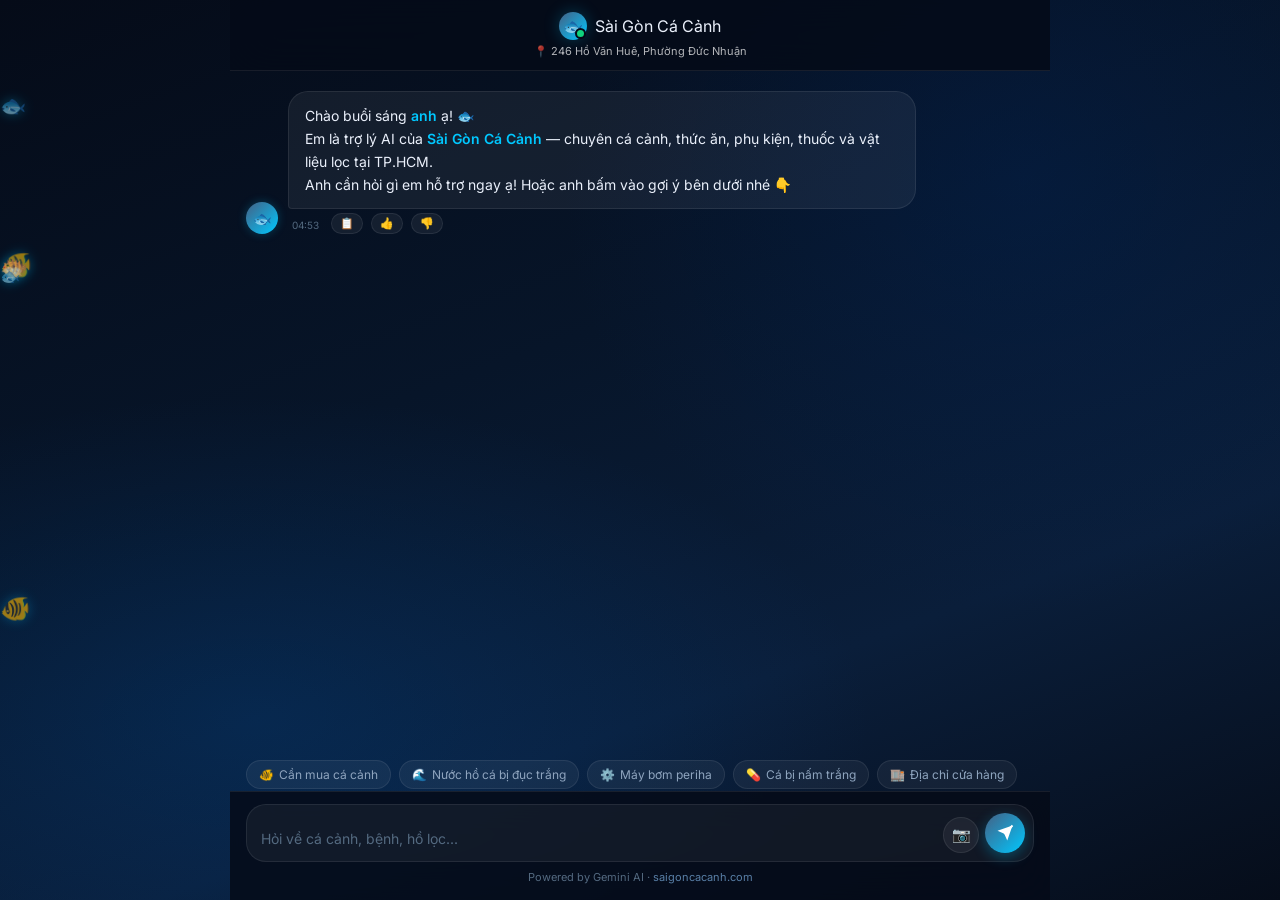
==== commit 43e2f92f: "Complete upgrade: Master Craftsman Persona, Real-time Auto-learning, Typebot Chips, Carousel Slider," ====
--- a/index.html
+++ b/index.html
@@ -100,9 +100,9 @@
 
 
 <!-- Scripts -->
-<script src="knowledge-base.js?v=10.0.0"></script>
-<script src="products.js?v=10.0.0"></script>
-<script src="chatbot.js?v=10.0.0"></script>
+<script src="knowledge-base.js?v=12.0.0"></script>
+<script src="products.js?v=12.0.0"></script>
+<script src="chatbot.js?v=12.0.0"></script>
 
 </body>
 </html>
